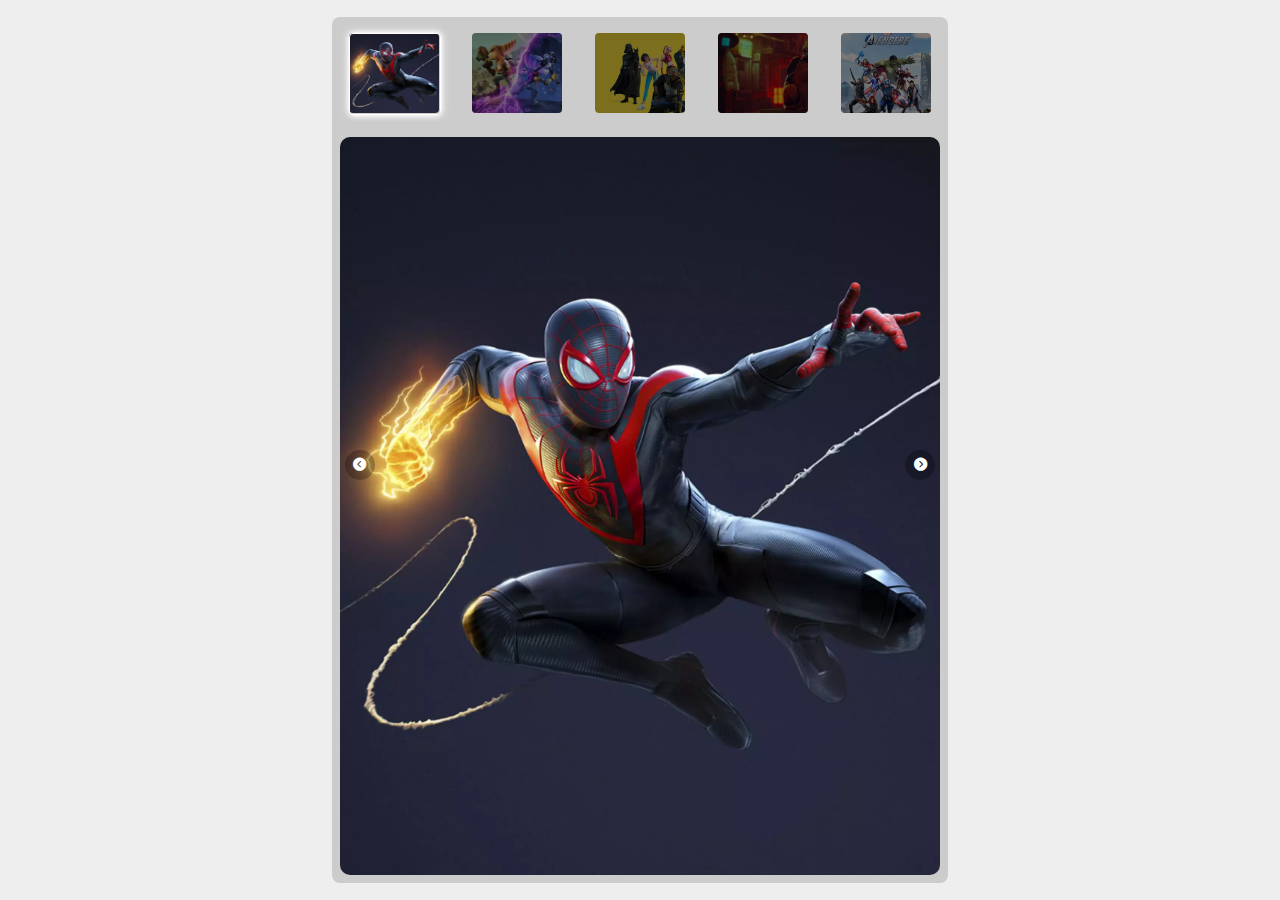
==== index.html @ 70aa4c3f "completed thumbnails" ====
<!doctype html>
<html lang="en">
  <head>
    <meta charset="utf-8">
    <meta name="viewport" content="width=device-width, initial-scale=1">
    <title>Carousel</title>
    <link rel="stylesheet" href="https://cdnjs.cloudflare.com/ajax/libs/font-awesome/6.3.0/css/all.min.css">
    <link rel="stylesheet" href="./css/master.css">
  </head>
  <body>
    <main>
        <div id="wrapper">
            <button class="next"><i class="fa-solid fa-chevron-circle-right"></i></button>
            <button class="prev"><i class="fa-solid fa-chevron-circle-left"></i></button>
            <div class="thumbnails">
                
            </div>
        </div>
       
    </main>
    <script src="./js/index.js"></script>
  </body>
</html>
---- css/master.css ----
:root {
    --app-height: 100%;
 }

 body{
    margin: 0;
    padding: 0;
    box-sizing: border-box;
 }

 main{
    width: 100%;
    height: 100vh;
    height: var(--app-height);
    display: flex;
    flex-direction: column;
    justify-content: center;
    align-items: center;
    background-color: #eee;
    transition: all 1s;
    font-family: sans-serif;
 }

 #wrapper{
    width: 350px;
    max-height: 650px;
    position: relative;
    display: flex;
    flex-direction: column;
    justify-content: center;
    align-items: center;
    padding: .5rem;
    background-color: #ccc;
    border-radius: 8px;
    transition: all 1s;
 }

 @media screen and (min-width: 768px) {
    #wrapper{
        width: 600px;
        max-height: 900px;
    }
 }


 .slide{
    max-width: 100%;
    max-height: 100%;
    max-width: 0;
    max-height: 0;
    opacity: 0;
    transition: opacity 1s, width .3s;
 }

 .active{
    display: flex;
    max-height: 100%;
    max-width: 100%;
    opacity: 1;
 }

 img {
    width: 100%;
    height: 100%;
    display: block;
    object-fit: contain; 
    border-radius: 10px;
 }

 button{
    background-color: rgba(0, 0, 0, 0.261);
    border: none;
    border-radius: 50%;
    width: 30px;
    height: 30px;
    display: flex;
    align-items: center;
    justify-content: center;
    position: absolute;
    z-index: 1000;
    color: white;
    top: 50%;
    transform: translate(0 -50%);
    margin: 0 .8rem;
    cursor: pointer;
 }

 .next{
    right: 0;
 }
 .prev{
    left: 0;
 }

 .thumbnails{
    width: 100%;
    border-radius: 8px;
    padding: .5rem 0;
    margin-bottom: 1rem;
    background-color: #ccc;
    display: flex;
    justify-content:flex-start;
    gap: 1rem;
    overflow: auto;
 }

 .thumbs{
    margin: 0 auto;
    min-width: 90px;
    max-width: 90px;
    height: 80px;
    flex-shrink: 1;
    position: relative;
    cursor: pointer;
 }
 .thumbs img{
    border-radius: 4px;
    display: block;
    width: 100%;
    height: 100%;
    object-fit: cover;
   
 }
 .thumbs:before{
    content: '';
    position: absolute;
    top: 0;
    min-width: 100%;
    min-height: 100%;
    background-color: rgba(0, 0, 0, 0.5);
    z-index: 1000;
    border-radius: 4px;
    transition: all 1s;
 }

 .thumbs.active:before{
    background-color: rgba(0, 0, 0, 0);
    box-shadow: 0 0 10px #fff, 0 0 5px #fff, 0 0 3px #f6d2e4;
    border: 1px solid white;
 }
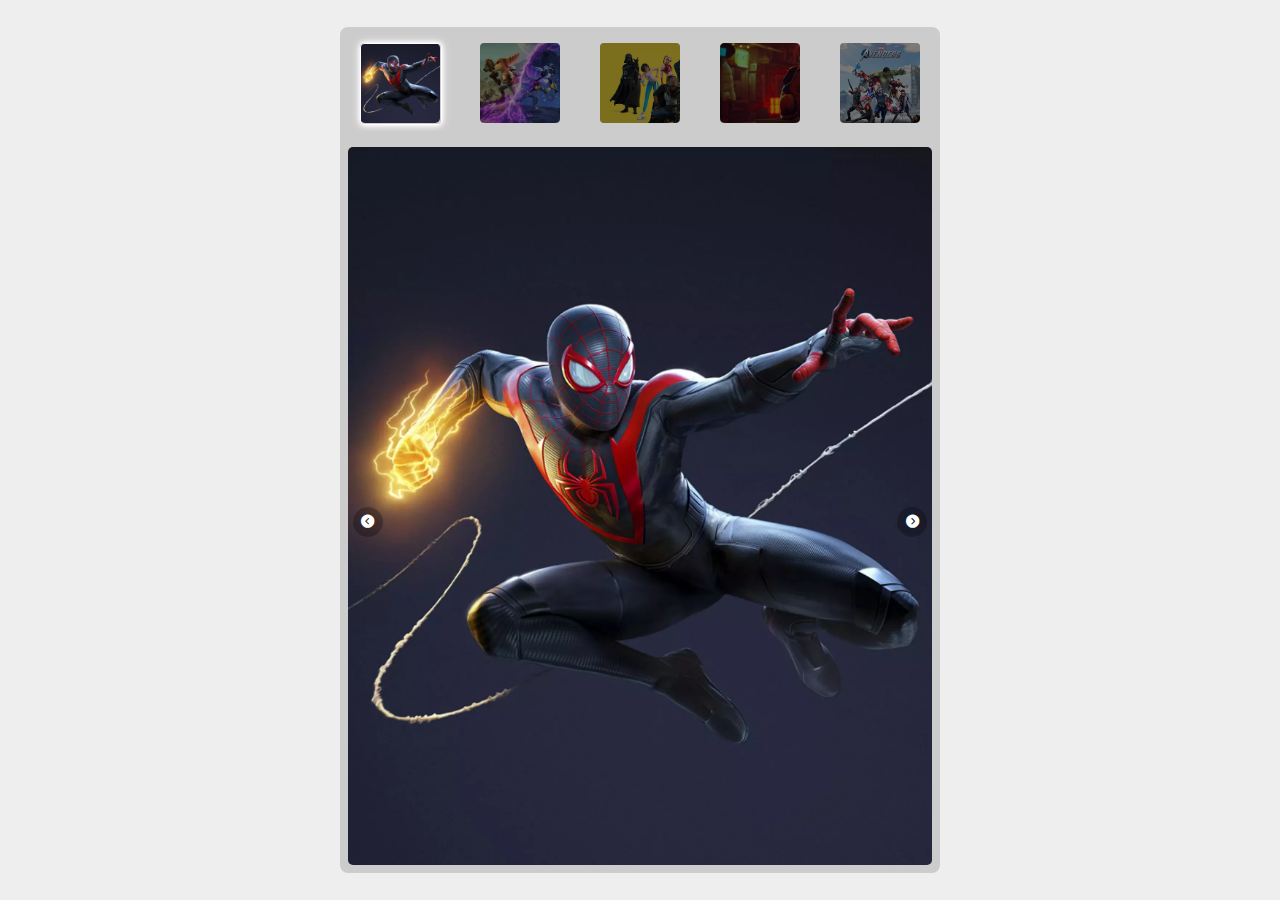
==== commit aa131afe: "removed unnecessary code" ====
--- a/index.html
+++ b/index.html
@@ -8,11 +8,11 @@
     <link rel="stylesheet" href="./css/master.css">
   </head>
   <body>
-    <main>
-        <div id="wrapper">
-            <button class="next"><i class="fa-solid fa-chevron-circle-right"></i></button>
-            <button class="prev"><i class="fa-solid fa-chevron-circle-left"></i></button>
-            <div class="thumbnails">
+    <main class="flex-col w-100">
+        <div class="flex-col" id="wrapper">
+            <button class="next flex-col"><i class="fa-solid fa-chevron-circle-right"></i></button>
+            <button class="prev flex-col"><i class="fa-solid fa-chevron-circle-left"></i></button>
+            <div class="thumbnails w-100">
                 
             </div>
         </div>
--- a/css/master.css
+++ b/css/master.css
@@ -1,99 +1,82 @@
-:root {
-    --app-height: 100%;
- }
-
- body{
+*{
     margin: 0;
     padding: 0;
     box-sizing: border-box;
  }
-
- main{
-    width: 100%;
-    height: 100vh;
-    height: var(--app-height);
+:root {
+    --app-height: 100%;
+ }
+ .flex-col{
     display: flex;
     flex-direction: column;
     justify-content: center;
     align-items: center;
+ }
+ .w-100{
+    width: 100%;
+ }
+ main{
+    height: 100vh;
+    height: var(--app-height);
     background-color: #eee;
     transition: all 1s;
     font-family: sans-serif;
  }
-
  #wrapper{
     width: 350px;
     max-height: 650px;
     position: relative;
-    display: flex;
-    flex-direction: column;
-    justify-content: center;
-    align-items: center;
     padding: .5rem;
     background-color: #ccc;
     border-radius: 8px;
     transition: all 1s;
  }
-
  @media screen and (min-width: 768px) {
     #wrapper{
         width: 600px;
         max-height: 900px;
     }
  }
-
-
  .slide{
-    max-width: 100%;
-    max-height: 100%;
     max-width: 0;
     max-height: 0;
     opacity: 0;
     transition: opacity 1s, width .3s;
  }
-
  .active{
     display: flex;
     max-height: 100%;
     max-width: 100%;
     opacity: 1;
  }
-
  img {
     width: 100%;
     height: 100%;
     display: block;
     object-fit: contain; 
-    border-radius: 10px;
+    border-radius: 5px;
  }
-
  button{
     background-color: rgba(0, 0, 0, 0.261);
     border: none;
     border-radius: 50%;
     width: 30px;
     height: 30px;
-    display: flex;
-    align-items: center;
-    justify-content: center;
+    color: white;
     position: absolute;
     z-index: 1000;
-    color: white;
-    top: 50%;
-    transform: translate(0 -50%);
+    top: calc(50% + 72px);
+    transform: translate(0, -50%);
     margin: 0 .8rem;
     cursor: pointer;
  }
-
  .next{
     right: 0;
  }
  .prev{
     left: 0;
  }
-
  .thumbnails{
-    width: 100%;
     border-radius: 8px;
     padding: .5rem 0;
     margin-bottom: 1rem;
@@ -103,23 +86,17 @@
     gap: 1rem;
     overflow: auto;
  }
-
  .thumbs{
     margin: 0 auto;
-    min-width: 90px;
-    max-width: 90px;
+    min-width: 80px;
+    max-width: 80px;
     height: 80px;
     flex-shrink: 1;
     position: relative;
     cursor: pointer;
  }
  .thumbs img{
-    border-radius: 4px;
-    display: block;
-    width: 100%;
-    height: 100%;
     object-fit: cover;
-   
  }
  .thumbs:before{
     content: '';
@@ -132,7 +109,6 @@
     border-radius: 4px;
     transition: all 1s;
  }
-
  .thumbs.active:before{
     background-color: rgba(0, 0, 0, 0);
     box-shadow: 0 0 10px #fff, 0 0 5px #fff, 0 0 3px #f6d2e4;
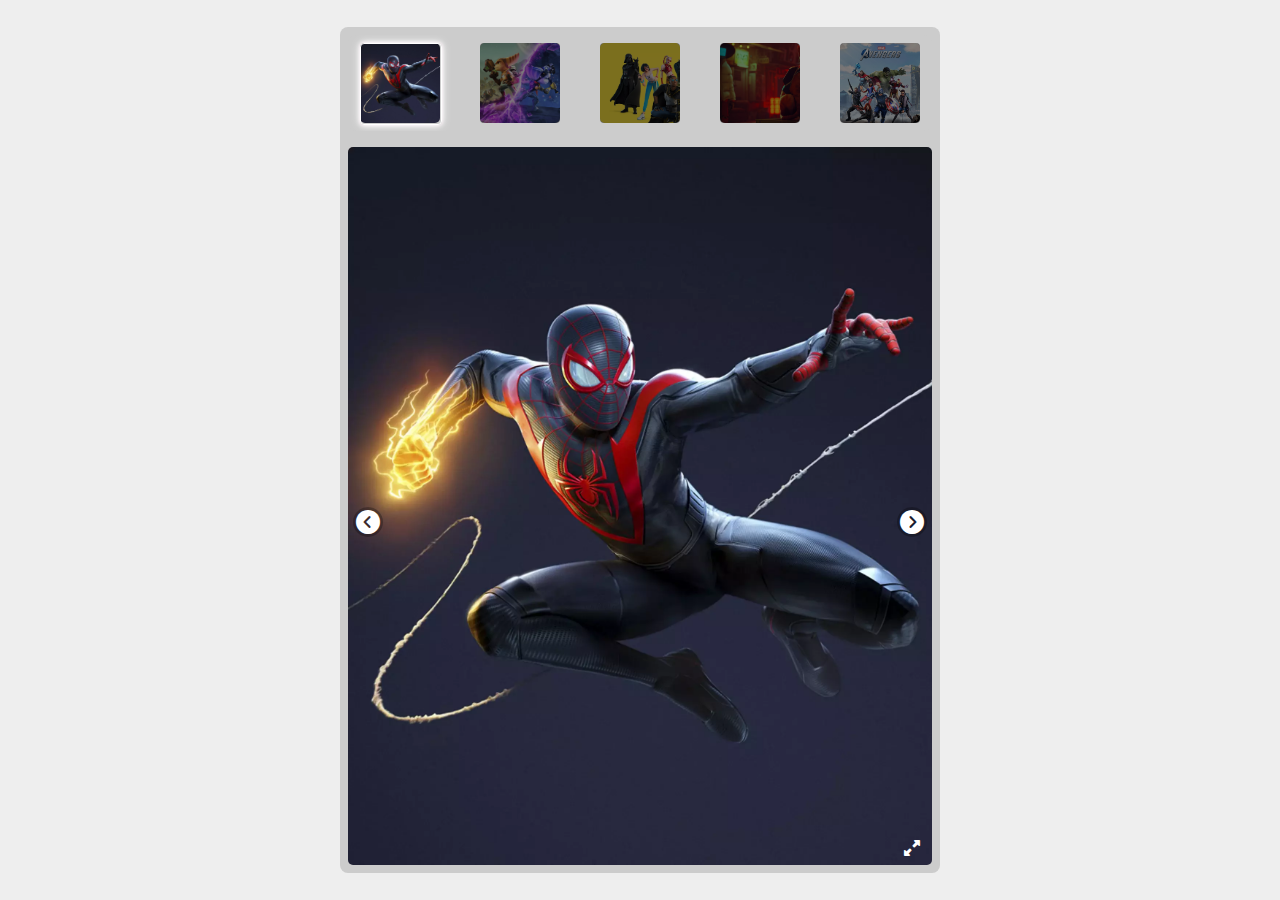
==== commit 40c279b7: "added fullscreen mode" ====
--- a/index.html
+++ b/index.html
@@ -6,18 +6,18 @@
     <title>Carousel</title>
     <link rel="stylesheet" href="https://cdnjs.cloudflare.com/ajax/libs/font-awesome/6.3.0/css/all.min.css">
     <link rel="stylesheet" href="./css/master.css">
+    <script src="./js/fix.js"></script>
   </head>
   <body>
     <main class="flex-col w-100">
         <div class="flex-col" id="wrapper">
             <button class="next flex-col"><i class="fa-solid fa-chevron-circle-right"></i></button>
             <button class="prev flex-col"><i class="fa-solid fa-chevron-circle-left"></i></button>
-            <div class="thumbnails w-100">
-                
-            </div>
+            <button class="fullscreen flex-col"><i class="fa-solid fa-up-right-and-down-left-from-center"></i></button>
+            <div class="thumbnails w-100"></div>
         </div>
-       
     </main>
+    <div class="modal hidden"></div>
     <script src="./js/index.js"></script>
   </body>
 </html>--- a/css/master.css
+++ b/css/master.css
@@ -2,6 +2,8 @@
     margin: 0;
     padding: 0;
     box-sizing: border-box;
+    color: white;
+    
  }
 :root {
     --app-height: 100%;
@@ -15,10 +17,27 @@
  .w-100{
     width: 100%;
  }
- main{
+
+ .modal{
+    width: 100%;
     height: 100vh;
     height: var(--app-height);
+    z-index: 3000;
+    position: absolute;
+    top: 0;
+    display: flex;
+    justify-content: center;
+    align-items: center;
+    background-color: #ccc;
+    padding: 1rem;
+ }
+ .hidden{
+    display: none;
+ }
+ main{
     background-color: #eee;
+    height: 100vh;
+    height: var(--app-height);
     transition: all 1s;
     font-family: sans-serif;
  }
@@ -62,19 +81,27 @@
     border-radius: 50%;
     width: 30px;
     height: 30px;
-    color: white;
     position: absolute;
     z-index: 1000;
     top: calc(50% + 72px);
     transform: translate(0, -50%);
     margin: 0 .8rem;
     cursor: pointer;
+    font-size: 1.5rem;
  }
  .next{
     right: 0;
  }
  .prev{
     left: 0;
+ }
+ .fullscreen{
+    top: calc(100% - 40px);
+    right: 0;
+    transform: translate(0, 0);
+    background-color: transparent;
+    font-size: 1rem;
+    z-index: 4000;
  }
  .thumbnails{
     border-radius: 8px;
